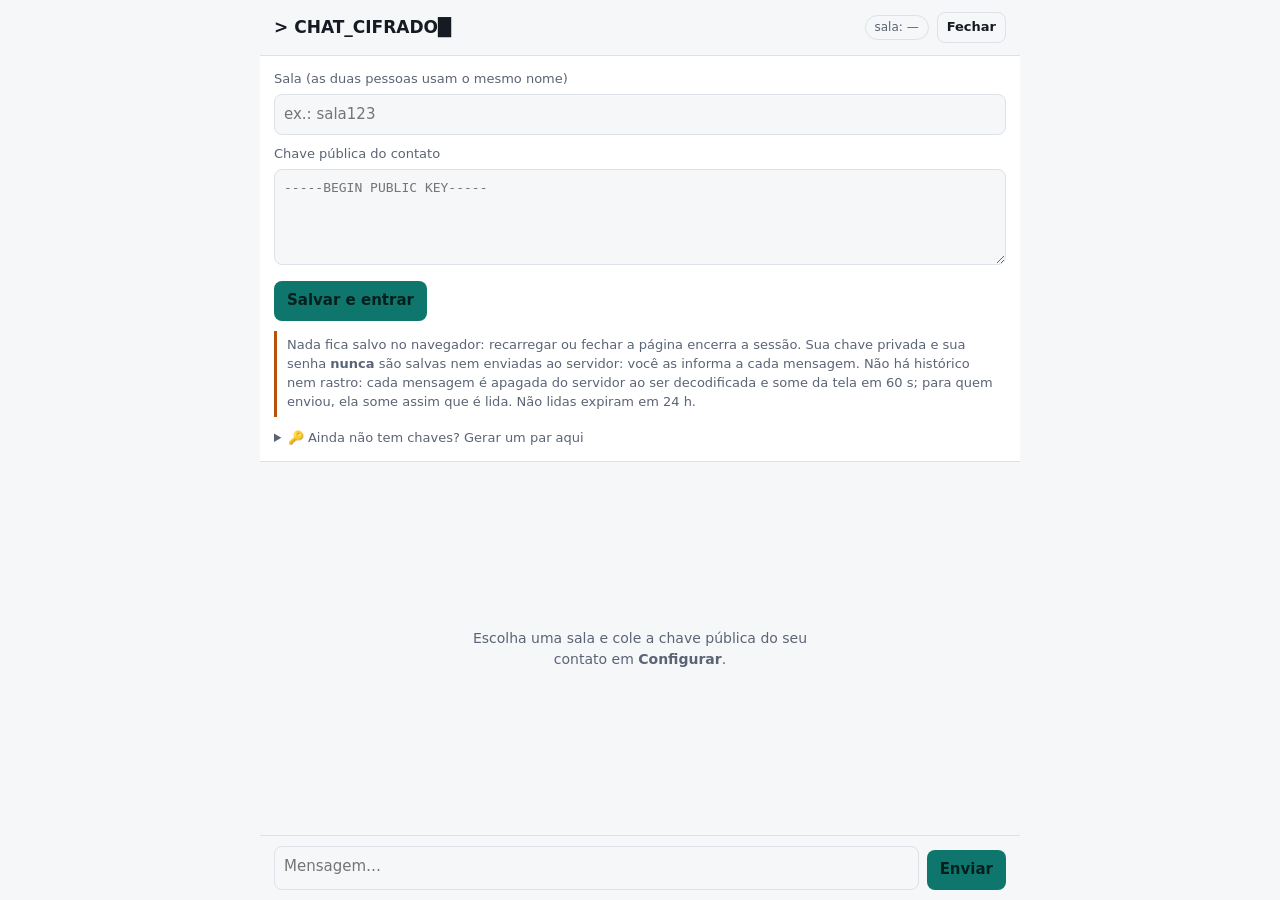
==== apps/chat-cifrado/public/index.html @ 0b05ed81 "chat-cifrado: gerador de chaves centralizado no chat, remove o Cofre - opção '🔑 Ainda não tem chaves" ====
<!DOCTYPE html>
<html lang="pt-BR">
<head>
<meta charset="utf-8">
<meta name="viewport" content="width=device-width, initial-scale=1">
<title>Chat Cifrado — ponta a ponta</title>
<style>
  :root{
    --bg:#0f1115; --panel:#171a21; --line:#2a2f3a; --text:#e7e9ee; --muted:#9aa3b2;
    --accent:#5eead4; --accent2:#a78bfa; --warn:#fbbf24; --err:#f87171; --ok:#4ade80;
    --me:#123b37; --them:#221d36;
    --mono: ui-monospace, SFMono-Regular, Menlo, Consolas, monospace;
  }
  @media (prefers-color-scheme: light){
    :root{ --bg:#f6f7f9; --panel:#ffffff; --line:#dde1e8; --text:#161a22; --muted:#5b6475;
      --accent:#0f766e; --accent2:#6d28d9; --warn:#b45309; --err:#b91c1c; --ok:#15803d;
      --me:#d9f3ef; --them:#ece7fb; }
  }
  *{box-sizing:border-box}
  html,body{height:100%}
  body{margin:0;background:var(--bg);color:var(--text);font:15px/1.45 system-ui,-apple-system,Segoe UI,Roboto,sans-serif}
  .app{max-width:760px;margin:0 auto;height:100%;display:flex;flex-direction:column}
  header{padding:12px 14px;border-bottom:1px solid var(--line);display:flex;gap:8px;align-items:center;flex-wrap:wrap}
  header h1{font-size:17px;margin:0;flex:1;white-space:nowrap}
  .pill{font-size:12px;color:var(--muted);border:1px solid var(--line);border-radius:999px;padding:3px 9px}
  button{font:inherit;cursor:pointer}
  .btn{background:var(--accent);color:#04201c;border:0;border-radius:8px;padding:9px 13px;font-weight:700}
  .btn.alt{background:transparent;color:var(--text);border:1px solid var(--line);font-weight:600}
  .btn.sm{padding:5px 9px;font-size:13px}
  .btn:disabled{opacity:.5;cursor:wait}
  textarea,input{width:100%;background:var(--bg);color:var(--text);border:1px solid var(--line);border-radius:8px;padding:9px;font:13px/1.45 var(--mono)}
  textarea.msg,input.plain{font-family:inherit;font-size:15px}
  label{display:block;font-size:13px;color:var(--muted);margin:10px 0 5px}
  .drawer{border-bottom:1px solid var(--line);background:var(--panel);padding:4px 14px 14px;display:none}
  .drawer.on{display:block}
  .row{display:flex;gap:8px;flex-wrap:wrap;align-items:center;margin-top:10px}
  .fp{font:12px var(--mono);color:var(--muted);word-break:break-all;margin-top:5px}
  .note{font-size:13px;color:var(--muted);border-left:3px solid var(--warn);padding:5px 10px;margin:10px 0 0}
  .banner{margin:10px 14px 0;padding:9px 12px;border-radius:8px;font-size:13px;background:var(--panel);border:1px solid var(--line);color:var(--muted)}
  .banner.err{color:var(--err);border-color:var(--err)}
  .banner:empty{display:none}
  #list{flex:1;overflow-y:auto;padding:14px;display:flex;flex-direction:column;gap:8px}
  .empty{color:var(--muted);text-align:center;margin:auto;font-size:14px;max-width:360px}
  .bub{max-width:82%;border-radius:12px;padding:8px 11px;border:1px solid var(--line);background:var(--them);align-self:flex-start}
  .bub.me{background:var(--me);align-self:flex-end}
  .meta{font-size:11.5px;color:var(--muted);display:flex;gap:6px;flex-wrap:wrap;align-items:center}
  .body{margin-top:4px;white-space:pre-wrap;word-break:break-word}
  .locked{font-style:italic;color:var(--muted)}
  .ok{color:var(--ok)} .bad{color:var(--err)}
  footer{border-top:1px solid var(--line);padding:10px 14px;display:flex;gap:8px;align-items:flex-end;background:var(--bg)}
  footer textarea{min-height:44px;max-height:140px;resize:none}
  /* modal */
  .scrim{position:fixed;inset:0;background:rgba(0,0,0,.55);display:none;align-items:center;justify-content:center;padding:14px;z-index:10}
  .scrim.on{display:flex}
  .modal{background:var(--panel);border:1px solid var(--line);border-radius:14px;padding:16px;width:100%;max-width:520px;max-height:92vh;overflow:auto}
  .modal h2{margin:0 0 4px;font-size:16px}
  .modal p{margin:0;color:var(--muted);font-size:13px}
  .chk{display:flex;gap:8px;align-items:center;font-size:13px;color:var(--muted);margin-top:10px}
  .chk input{width:auto}
  .st{font-size:13px;margin-top:8px;min-height:1em}
  .st.err{color:var(--err)} .st.okk{color:var(--ok)}
  details{margin-top:12px} summary{cursor:pointer;color:var(--muted);font-size:13px}
</style>
<link rel="stylesheet" href="/retro.css">
</head>
<body>
<div class="app">
  <header>
    <h1><span class="prompt">&gt; </span><span data-scramble="CHAT_CIFRADO">CHAT_CIFRADO</span><span class="cur">█</span></h1>
    <span class="pill" id="roomPill">sala: —</span>
    <button class="btn alt sm" id="btnLock" style="display:none" title="Esquecer a chave agora">🔓 Chave ativa · Bloquear</button>
    <button class="btn alt sm" id="btnLeave" style="display:none">Sair da sala</button>
    <button class="btn alt sm" id="btnCfg">Configurar</button>
  </header>
  <div class="hx-stream" aria-hidden="true" style="padding:0 14px"></div>

  <div class="drawer" id="cfg">
    <label for="room">Sala (as duas pessoas usam o mesmo nome)</label>
    <input id="room" class="plain" placeholder="ex.: sala123" autocomplete="off">
    <label for="cPub">Chave pública do contato</label>
    <textarea id="cPub" rows="4" placeholder="-----BEGIN PUBLIC KEY-----"></textarea>
    <div class="fp" id="cFp"></div>
    <div class="row"><button class="btn" id="btnSave">Salvar e entrar</button></div>
    <p class="note">Nada fica salvo no navegador: recarregar ou fechar a página encerra a sessão. Sua chave privada e sua senha <b>nunca</b> são salvas nem enviadas ao servidor: você as informa a cada mensagem. Não há histórico nem rastro: cada mensagem é apagada do servidor ao ser decodificada e some da tela em 60 s; para quem enviou, ela some assim que é lida. Não lidas expiram em 24 h.</p>

    <details>
      <summary>🔑 Ainda não tem chaves? Gerar um par aqui</summary>
      <label for="gBits">Tamanho da chave RSA</label>
      <select id="gBits" style="width:100%;padding:9px;border:1px solid var(--line);background:var(--bg);color:var(--text)">
        <option value="2048">2048 bits (rápido)</option>
        <option value="3072" selected>3072 bits (recomendado)</option>
        <option value="4096">4096 bits (mais lento)</option>
      </select>
      <label for="gPass">Senha para proteger a chave privada (obrigatória)</label>
      <input id="gPass" type="password" autocomplete="new-password">
      <div class="row"><button class="btn alt" id="btnGen">Gerar par de chaves</button></div>
      <div class="st" id="stGen"></div>
      <label>Sua chave pública — envie ao contato</label>
      <textarea id="gPub" rows="3" readonly></textarea>
      <div class="row"><button class="btn alt sm" data-copy="gPub">Copiar</button></div>
      <label>Sua chave privada — guarde em segredo</label>
      <textarea id="gPriv" rows="3" readonly></textarea>
      <div class="row"><button class="btn alt sm" data-copy="gPriv">Copiar</button></div>
      <p class="note">Salve a chave privada e a senha num gerenciador de senhas. Se perder qualquer uma das duas, não há como recuperar. Ao recarregar a página, estes campos são apagados.</p>
    </details>
  </div>

  <div class="banner" id="banner"></div>
  <div id="list"><div class="empty" id="empty">Escolha uma sala e cole a chave pública do seu contato em <b>Configurar</b>.</div></div>

  <footer>
    <textarea id="draft" class="msg" placeholder="Mensagem…" rows="1"></textarea>
    <button class="btn" id="btnSend">Enviar</button>
  </footer>
</div>

<!-- modal de chave -->
<div class="scrim" id="scrim">
  <div class="modal">
    <h2 id="mTitle">Sua chave privada</h2>
    <p id="mSub"></p>
    <label for="mKey">Chave privada</label>
    <textarea id="mKey" rows="4" placeholder="-----BEGIN ENCRYPTED PRIVATE KEY-----"></textarea>
    <label for="mPass">Senha</label>
    <input id="mPass" type="password" autocomplete="current-password">
    <label class="chk"><input type="checkbox" id="mKeep"> Manter a chave ativa nesta conversa (bloqueia após 5 min sem uso)</label>
    <label class="chk" id="mAllWrap"><input type="checkbox" id="mAll"> Abrir todas as mensagens para mim com esta chave</label>
    <div class="st" id="mSt"></div>
    <div class="row"><button class="btn" id="mOk">Confirmar</button><button class="btn alt" id="mCancel">Cancelar</button></div>
  </div>
</div>

<script>
const C = crypto.subtle, enc = new TextEncoder(), dec = new TextDecoder();
const $ = id => document.getElementById(id);
// Nada é guardado no navegador: recarregar a página encerra a sessão.
try{ ['chat.room','chat.cPub','chat.cName','chat.myFp'].forEach(k=>localStorage.removeItem(k)); }catch{}
document.querySelectorAll('input,textarea').forEach(el=>{ el.value=''; el.setAttribute('autocomplete', el.type==='password' ? 'new-password' : 'off'); });

// ---------- utilidades ----------
const b64 = buf => { let s=''; const b=new Uint8Array(buf); for(let i=0;i<b.length;i+=0x8000) s+=String.fromCharCode.apply(null,b.subarray(i,i+0x8000)); return btoa(s); };
const unb64 = s => Uint8Array.from(atob(String(s).replace(/\s+/g,'')), c=>c.charCodeAt(0));
const pem = (label, buf) => `-----BEGIN ${label}-----\n${b64(buf).match(/.{1,64}/g).join('\n')}\n-----END ${label}-----`;
function unpem(text){
  const m = String(text).trim().match(/-----BEGIN ([A-Z ]+)-----([\s\S]+?)-----END \1-----/);
  if(!m) throw new Error('Formato inválido: cole o bloco completo, com as linhas BEGIN/END.');
  return { label:m[1], data:unb64(m[2]) };
}
const cat = (...a) => { const n=a.reduce((s,x)=>s+x.length,0), o=new Uint8Array(n); let p=0; for(const x of a){o.set(x,p);p+=x.length;} return o; };
async function fingerprint(spki){
  const h = new Uint8Array(await C.digest('SHA-256', spki));
  return [...h.slice(0,16)].map(x=>x.toString(16).padStart(2,'0')).join('').match(/.{4}/g).join(':');
}
const esc = s => String(s).replace(/[&<>"]/g, c=>({'&':'&amp;','<':'&lt;','>':'&gt;','"':'&quot;'}[c]));
const OAEP = { name:'RSA-OAEP', hash:'SHA-256' }, PSS = { name:'RSA-PSS', hash:'SHA-256' };

// ---------- senha da privada (PBKDF2 → AES-GCM) ----------
const ITER = 310000;
async function passKey(pass, salt){
  const base = await C.importKey('raw', enc.encode(pass), 'PBKDF2', false, ['deriveKey']);
  return C.deriveKey({name:'PBKDF2', salt, iterations:ITER, hash:'SHA-256'}, base, {name:'AES-GCM', length:256}, false, ['encrypt','decrypt']);
}
async function lockPriv(pkcs8, pass){
  const salt=crypto.getRandomValues(new Uint8Array(16)), iv=crypto.getRandomValues(new Uint8Array(12));
  const ct = new Uint8Array(await C.encrypt({name:'AES-GCM', iv}, await passKey(pass,salt), pkcs8));
  return cat(new Uint8Array([1]), salt, iv, ct);
}
async function unlockPriv(blob, pass){
  if(blob[0]!==1) throw new Error('Versão de chave protegida desconhecida.');
  try{ return new Uint8Array(await C.decrypt({name:'AES-GCM', iv:blob.slice(17,29)}, await passKey(pass,blob.slice(1,17)), blob.slice(29))); }
  catch{ throw new Error('Senha incorreta.'); }
}

// Abre a chave privada e devolve tudo o que é preciso (nada fica guardado depois)
async function openIdentity(keyText, pass){
  let {label, data} = unpem(keyText);
  if(label==='PUBLIC KEY') throw new Error('Essa é a chave pública. Aqui vai a sua chave PRIVADA.');
  if(label==='ENCRYPTED PRIVATE KEY'){ if(!pass) throw new Error('Informe a senha da chave.'); data = await unlockPriv(data, pass); }
  else if(label!=='PRIVATE KEY') throw new Error('Chave privada não reconhecida.');
  try{
    const dk = await C.importKey('pkcs8', data, OAEP, true, ['decrypt']);
    const jwk = await C.exportKey('jwk', dk);
    const pubKey = await C.importKey('jwk', {kty:'RSA', n:jwk.n, e:jwk.e, alg:'RSA-OAEP-256', ext:true}, OAEP, true, ['encrypt']);
    const spki = new Uint8Array(await C.exportKey('spki', pubKey));
    const decKey = await C.importKey('pkcs8', data, OAEP, false, ['decrypt']);
    const signKey = await C.importKey('pkcs8', data, PSS, false, ['sign']);
    data.fill(0);
    return { decKey, signKey, pubKey, spki, fp: await fingerprint(spki) };
  }catch(e){ throw new Error('Não foi possível ler a chave privada (RSA PKCS#8 esperado).'); }
}

// ---------- estado ----------
let pollTimer = null, loadTimer = null, online = false;
let room = '';
let contact = { name: 'Contato', spki: null, fp: '' };
let myFp = '';
let docs = [];                 // mensagens ainda não lidas (no servidor)
const revealed = new Map();    // id -> {text, verified, ts, until}  (só na memória, some sozinho)
const sentLocal = new Map();   // id -> {ts, read}  (só nesta aba)
const expiring = new Set();
const SHOW_SECONDS = 60, TTL_MS = 24*60*60*1000;

// ---------- configuração ----------
function setCfg(on){ $('cfg').classList.toggle('on', on); $('btnCfg').textContent = on ? 'Fechar' : 'Configurar'; if(on) $('cfg').scrollIntoView({block:'start'}); }
$('btnCfg').onclick = ()=> setCfg(!$('cfg').classList.contains('on'));
async function loadContact(){
  try{
    const {label,data} = unpem($('cPub').value);
    if(label!=='PUBLIC KEY') throw 0;
    await C.importKey('spki', data, OAEP, false, ['encrypt']);
    contact.spki = data; contact.fp = await fingerprint(data);
    $('cFp').textContent = 'Fingerprint do contato: ' + contact.fp + ' — confira com ele por telefone.';
  }catch{ contact.spki = null; contact.fp=''; $('cFp').textContent = $('cPub').value.trim() ? 'Chave pública inválida.' : ''; }
}
$('cPub').addEventListener('input', loadContact);
$('btnSave').onclick = async ()=>{
  await loadContact();
  const r = $('room').value.trim().toLowerCase().replace(/[^a-z0-9_-]+/g,'-').replace(/^-+|-+$/g,'').slice(0,60);
  if(!r){ banner('Escolha um nome de sala.', true); return; }
  if(!contact.spki){ banner('Cole uma chave pública válida do contato.', true); return; }
  $('room').value = r;
  setCfg(false);
  joinRoom(r);
};
function banner(msg, err){ const b=$('banner'); b.textContent = msg||''; b.className = 'banner' + (err?' err':''); }

// ---------- gerar chaves ----------
$('btnGen').onclick = async e => {
  const b=e.target, st=$('stGen'); b.disabled=true; st.textContent='Gerando… (pode levar alguns segundos)'; st.className='st';
  try{
    const pass=$('gPass').value; if(!pass) throw new Error('Defina uma senha para proteger a chave privada.');
    const kp = await C.generateKey({...OAEP, modulusLength:+$('gBits').value, publicExponent:new Uint8Array([1,0,1])}, true, ['encrypt','decrypt']);
    const spki = new Uint8Array(await C.exportKey('spki', kp.publicKey));
    const pkcs8 = new Uint8Array(await C.exportKey('pkcs8', kp.privateKey));
    $('gPub').value = pem('PUBLIC KEY', spki);
    $('gPriv').value = pem('ENCRYPTED PRIVATE KEY', await lockPriv(pkcs8, pass));
    pkcs8.fill(0);
    st.textContent='Pronto. Fingerprint da sua chave: '+await fingerprint(spki)+' — passe ao contato para ele conferir.'; st.className='st okk';
  }catch(err){ st.textContent=err.message; st.className='st err'; }
  b.disabled=false;
};
document.querySelectorAll('[data-copy]').forEach(b=>b.onclick=async ()=>{
  const ta=$(b.dataset.copy); if(!ta.value) return; const old=b.textContent;
  try{ await navigator.clipboard.writeText(ta.value); b.textContent='Copiado ✓'; } catch{ ta.focus(); ta.select(); b.textContent='Selecionado'; }
  setTimeout(()=>b.textContent=old,1600);
});

// ---------- modal: pede chave + senha ----------
$('mPass').addEventListener('keydown', e=>{ if(e.key==='Enter'){ e.preventDefault(); if(!$('mOk').disabled && $('mOk').onclick) $('mOk').click(); } });
document.addEventListener('keydown', e=>{ if(e.key==='Escape' && $('scrim').classList.contains('on') && $('mCancel').onclick) $('mCancel').click(); });
// Chave da sessão: só na memória da aba, objetos CryptoKey não exportáveis.
// Some ao bloquear, após 5 min sem uso, ao sair da sala ou ao recarregar.
const KEEP_MS = 5*60*1000;
let session = null, lockTimer = null;
function lockSession(){
  session = null; clearTimeout(lockTimer);
  $('btnLock').style.display = 'none';
}
function touchSession(){
  clearTimeout(lockTimer);
  lockTimer = setTimeout(()=>{ lockSession(); banner('Chave bloqueada após 5 min sem uso.'); }, KEEP_MS);
}
$('btnLock').onclick = ()=>{ lockSession(); banner('Chave bloqueada.'); };
function askKey({title, sub, allowAll}){
  if(session){ touchSession(); return Promise.resolve({...session, all:false}); }
  return new Promise(resolve=>{
    $('mTitle').textContent = title; $('mSub').textContent = sub || '';
    $('mKey').value=''; $('mPass').value=''; $('mAll').checked=false; $('mKeep').checked=false; $('mSt').textContent=''; $('mSt').className='st';
    $('mAllWrap').style.display = allowAll ? 'flex' : 'none';
    $('scrim').classList.add('on'); setTimeout(()=>$('mKey').focus(), 50);
    const close = v => { $('scrim').classList.remove('on'); $('mKey').value=''; $('mPass').value=''; $('mOk').onclick=$('mCancel').onclick=null; resolve(v); };
    $('mCancel').onclick = ()=>close(null);
    $('mOk').onclick = async ()=>{
      $('mOk').disabled=true; $('mSt').textContent='Verificando…'; $('mSt').className='st';
      try{ const id = await openIdentity($('mKey').value, $('mPass').value); id.all = $('mAll').checked;
        if($('mKeep').checked){ session = { decKey:id.decKey, signKey:id.signKey, spki:id.spki, fp:id.fp }; $('btnLock').style.display=''; touchSession(); }
        close(id); }
      catch(err){ $('mSt').textContent=err.message; $('mSt').className='st err'; }
      $('mOk').disabled=false;
    };
  });
}

// ---------- cifrar / decifrar mensagem ----------
// pacote v2: [2, n, (lenHi,lenLo,chaveEmbrulhada)×n, iv(12), cifrado]
async function sealMessage(text, recipientsSpki){
  const aesRaw = crypto.getRandomValues(new Uint8Array(32)), iv = crypto.getRandomValues(new Uint8Array(12));
  const aes = await C.importKey('raw', aesRaw, 'AES-GCM', false, ['encrypt']);
  const ct = new Uint8Array(await C.encrypt({name:'AES-GCM', iv}, aes, enc.encode(text)));
  const parts = [new Uint8Array([2, recipientsSpki.length])];
  for(const spki of recipientsSpki){
    const pub = await C.importKey('spki', spki, OAEP, false, ['encrypt']);
    const wk = new Uint8Array(await C.encrypt(OAEP, pub, aesRaw));
    parts.push(new Uint8Array([wk.length>>8, wk.length&255]), wk);
  }
  aesRaw.fill(0);
  return cat(...parts, iv, ct);
}
async function openMessage(packet, decKey){
  if(packet[0]!==2) throw new Error('Versão desconhecida.');
  let p=2; const wks=[];
  for(let i=0;i<packet[1];i++){ const n=(packet[p]<<8)|packet[p+1]; wks.push(packet.slice(p+2,p+2+n)); p+=2+n; }
  const iv=packet.slice(p,p+12), ct=packet.slice(p+12);
  for(const wk of wks){
    let raw; try{ raw = await C.decrypt(OAEP, decKey, wk); }catch{ continue; }
    const aes = await C.importKey('raw', raw, 'AES-GCM', false, ['decrypt']);
    try{ return dec.decode(await C.decrypt({name:'AES-GCM', iv}, aes, ct)); }
    catch{ throw new Error('Mensagem adulterada.'); }
  }
  throw new Error('Esta mensagem não foi cifrada para a sua chave.');
}
const signedBytes = (d, packet) => cat(enc.encode(`chat-v2\n${room}\n${d.ts}\n`), packet);

// ---------- enviar ----------
$('btnSend').onclick = async ()=>{
  const text = $('draft').value.trim();
  if(!text) return;
  if(!room || !contact.spki){ setCfg(true); banner('Configure a sala e a chave pública do contato antes de enviar.', true); return; }
  const id = await askKey({title:'Assinar e enviar', sub:'Sua chave privada assina a mensagem (prova que foi você). A mensagem é cifrada só para o contato: nem você conseguirá relê-la. Nada é salvo.'});
  if(!id) return;
  $('btnSend').disabled = true;
  try{
    myFp = id.fp;
    const packet = await sealMessage(text, [contact.spki]);
    const d = { v:2, ts: Date.now(), fromFp: id.fp, toFp: contact.fp, fromPub: b64(id.spki), toPub: b64(contact.spki) };
    const sig = new Uint8Array(await C.sign({...PSS, saltLength:32}, id.signKey, signedBytes(d, packet)));
    d.packet = b64(packet); d.sig = b64(sig);
    const res = await api('POST', '', d);
    sentLocal.set(res.id, { ts:d.ts, read:false });
    await refresh();
    $('draft').value=''; autoGrow(); banner('');
  }catch(err){
    const msg = err && err.code==='room_full' ? 'A sala tem mensagens demais aguardando leitura.' :
                'Falha ao enviar: ' + (err.message||err.code||err);
    banner(msg, true);
  }
  $('btnSend').disabled = false;
  render();
};
function autoGrow(){ const t=$('draft'); t.style.height='auto'; t.style.height=Math.min(140,t.scrollHeight)+'px'; }
$('draft').addEventListener('input', autoGrow);
$('draft').addEventListener('keydown', e=>{ if(e.key==='Enter' && !e.shiftKey && window.matchMedia('(pointer:fine)').matches){ e.preventDefault(); $('btnSend').click(); } });

// ---------- abrir = decodificar e destruir ----------
async function decryptAndBurn(snap, id){
  const d = snap.data(); if(!d || !d.packet) return;
  const packet = unb64(d.packet);
  const text = await openMessage(packet, id.decKey);   // falha se não for para esta chave: nada é apagado
  let verified = false;
  try{
    const pub = await C.importKey('spki', unb64(d.fromPub), PSS, false, ['verify']);
    const fpOk = (await fingerprint(unb64(d.fromPub))) === d.fromFp;
    verified = fpOk && d.fromFp===contact.fp && await C.verify({...PSS, saltLength:32}, pub, unb64(d.sig), signedBytes(d, packet));
  }catch{}
  revealed.set(snap.id, { text, verified, ts:d.ts, until: Date.now()+SHOW_SECONDS*1000 });
  try{
    const ts = Date.now();
    const bsig = new Uint8Array(await C.sign({...PSS, saltLength:32}, id.signKey, enc.encode(`burn\n${room}\n${snap.id}\n${ts}`)));
    await api('DELETE', '/'+snap.id, { ts, sig: b64(bsig) });
  }catch(e){ banner('Mensagem lida, mas não foi possível apagá-la do servidor ('+(e.code||e.message)+').', true); }
}
async function openFlow(snapId){
  const id = await askKey({title:'Decodificar e destruir', sub:`Informe sua chave privada e senha. A mensagem é apagada do servidor ao ser aberta e some da tela em ${SHOW_SECONDS} s.`, allowAll:true});
  if(!id) return;
  myFp = id.fp;
  const targets = id.all ? docs.filter(s=>(s.data()||{}).toFp===id.fp) : docs.filter(s=>s.id===snapId);
  if(id.all && !targets.length){ banner('Nenhuma mensagem pendente para esta chave.', true); return; }
  let fails = 0;
  for(const s of targets){ try{ await decryptAndBurn(s, id); }catch(e){ fails++; if(!id.all) banner(e.message, true); } }
  if(id.all && fails) banner(`${fails} mensagem(ns) não puderam ser abertas com esta chave.`, true);
  render();
}
// apaga da tela o texto que já passou do tempo
setInterval(()=>{
  let changed = false;
  for(const [k,v] of revealed){ if(Date.now() >= v.until){ v.text = ''; revealed.delete(k); changed = true; } }
  if(changed || revealed.size) render();
}, 1000);

// ---------- render ----------
const fmtTime = ts => new Date(ts).toLocaleString('pt-BR', {day:'2-digit', month:'2-digit', hour:'2-digit', minute:'2-digit'});
const whoLabel = fp => fp===myFp ? 'Você' : fp===contact.fp ? esc(contact.name) : '⚠ chave desconhecida';
function render(){
  const list = $('list');
  const items = [];
  for(const s of docs){
    const d = s.data() || {};
    if(revealed.has(s.id)) continue;
    items.push({ ts:d.ts||0, html: (d.fromFp===myFp)
      ? `<div class="bub me"><div class="meta"><b>Você</b><span>${fmtTime(d.ts)}</span></div><div class="body locked">🔒 enviada — aguardando leitura</div></div>`
      : `<div class="bub"><div class="meta"><b>${whoLabel(d.fromFp)}</b><span>${fmtTime(d.ts)}</span></div><div class="body locked">🔒 cifrada <button class="btn alt sm" data-open="${esc(s.id)}">Decodificar</button></div></div>` });
  }
  for(const [k,v] of revealed){
    const left = Math.max(0, Math.ceil((v.until-Date.now())/1000));
    const seal = v.verified ? '<span class="ok">✓ assinatura válida</span>' : '<span class="bad">✗ assinatura não confere</span>';
    items.push({ ts:v.ts, html:`<div class="bub"><div class="meta"><b>${whoLabel(contact.fp)}</b><span>${fmtTime(v.ts)}</span>${seal}<span>🔥 some em ${left}s</span></div><div class="body">${esc(v.text)}</div></div>` });
  }
  if(!items.length){ list.innerHTML = `<div class="empty">${room ? 'Nenhuma mensagem pendente.' : 'Escolha uma sala e cole a chave pública do seu contato em <b>Configurar</b>.'}</div>`; return; }
  items.sort((a,b)=>a.ts-b.ts);
  const atBottom = list.scrollHeight - list.scrollTop - list.clientHeight < 60;
  list.innerHTML = items.map(i=>i.html).join('');
  list.querySelectorAll('[data-open]').forEach(b=>b.onclick=()=>openFlow(b.dataset.open));
  if(atBottom) list.scrollTop = list.scrollHeight;
}

// ---------- sala (servidor guarda só cifrado, e só até ser lido) ----------
async function api(method, path, body){
  const res = await fetch(`/api/rooms/${room}/msgs${path}`, {
    method, headers: body ? {'content-type':'application/json'} : {}, body: body ? JSON.stringify(body) : undefined, cache:'no-store'
  });
  const data = await res.json().catch(()=>({}));
  if(!res.ok){ const e = new Error(data.detail || data.error || ('HTTP '+res.status)); e.code = data.error; throw e; }
  return data;
}
const wrap = d => ({ id:d.id, exists:true, data:()=>d });
async function refresh(){
  if(!room) return;
  try{
    const list = await api('GET', '');
    clearTimeout(loadTimer);
    if(!online) banner('');
    online = true;
    docs = list.map(wrap);
    const ids = new Set(list.map(d=>d.id));
    for(const k of [...sentLocal.keys()]){ if(!ids.has(k)) sentLocal.delete(k); }   // lida: some sem deixar rastro
    render();
  }catch(e){ if(online) banner('Sem conexão com o servidor. Tentando de novo…', true); online = false; }
}
function leaveRoom(){
  lockSession();
  clearInterval(pollTimer); clearTimeout(loadTimer);
  for(const v of revealed.values()) v.text = '';
  revealed.clear(); sentLocal.clear(); docs = [];
  room = ''; contact.spki = null; contact.fp = '';
  $('room').value = ''; $('cPub').value = ''; $('cFp').textContent = '';
  $('roomPill').textContent = 'sala: —'; $('btnLeave').style.display = 'none';
  $('draft').value = ''; banner(''); render(); setCfg(true);
}
$('btnLeave').onclick = leaveRoom;
function joinRoom(r){
  room = r; $('roomPill').textContent = 'sala: ' + r; $('btnLeave').style.display = '';
  revealed.clear(); sentLocal.clear(); docs = []; render();
  clearInterval(pollTimer); clearTimeout(loadTimer);
  loadTimer = setTimeout(()=>banner('Não foi possível carregar as mensagens. Verifique a conexão.', true), 10000);
  refresh();
  pollTimer = setInterval(()=>{ if(!document.hidden) refresh(); }, 3000);
}
document.addEventListener('visibilitychange', ()=>{ if(!document.hidden) refresh(); });

(async ()=>{
  await loadContact();
  if(room) { $('roomPill').textContent = 'sala: ' + room; } else { setCfg(true); }
  if(room) joinRoom(room);
})();
</script>
<script src="/retro.js" defer></script>
</body>
</html>
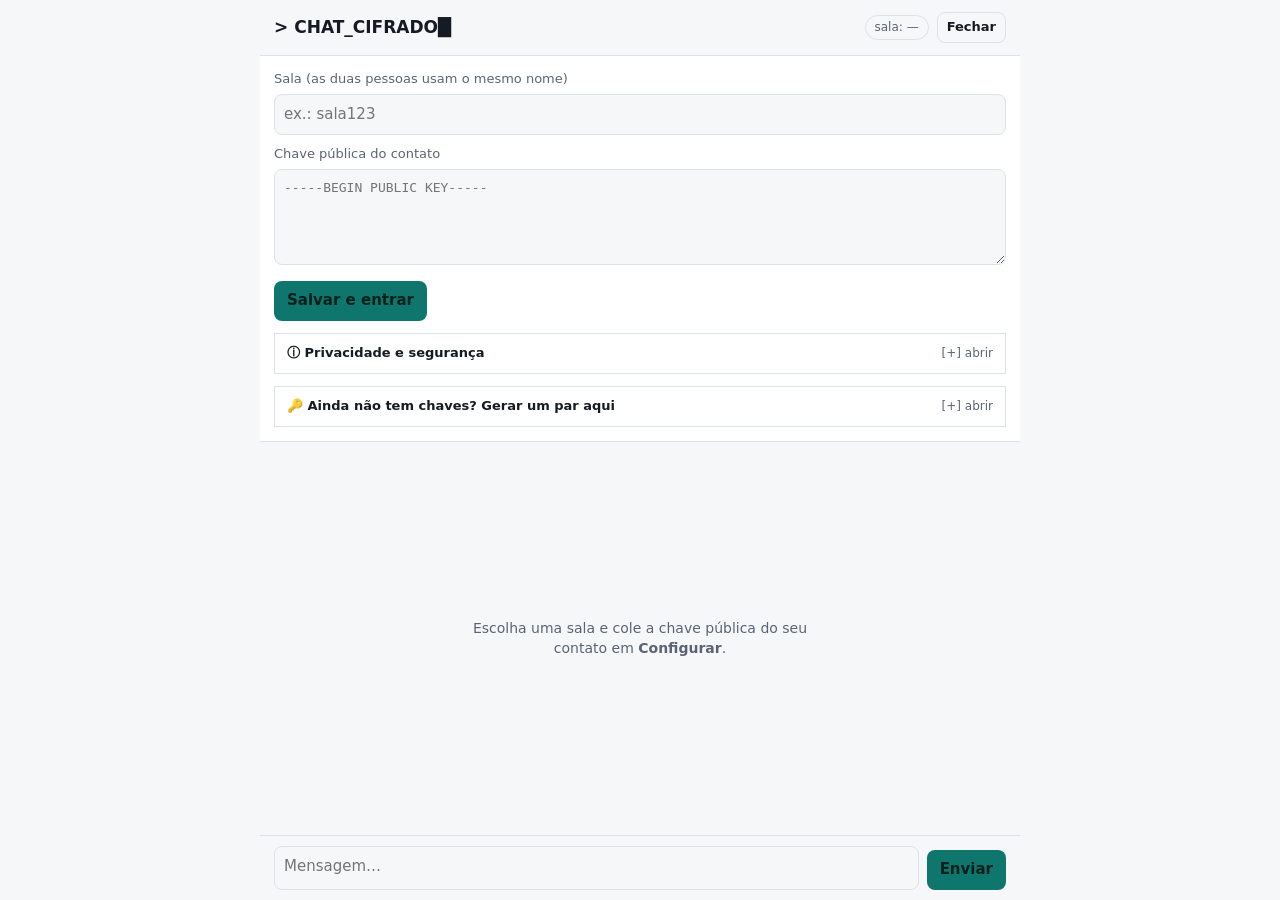
==== commit 3fe09693: "chat-cifrado: texto de privacidade recolhível e seção de chaves com abrir/minimizar claro Co-Authore" ====
--- a/apps/chat-cifrado/public/index.html
+++ b/apps/chat-cifrado/public/index.html
@@ -46,6 +46,8 @@
   .meta{font-size:11.5px;color:var(--muted);display:flex;gap:6px;flex-wrap:wrap;align-items:center}
   .body{margin-top:4px;white-space:pre-wrap;word-break:break-word}
   .locked{font-style:italic;color:var(--muted)}
+  .cipher{margin-top:6px;font:11px/1.4 var(--mono);color:var(--muted);word-break:break-all;opacity:.8;max-height:4.2em;overflow:hidden}
+  .divider{margin-top:6px;font-size:11px;color:var(--muted);letter-spacing:.08em}
   .ok{color:var(--ok)} .bad{color:var(--err)}
   footer{border-top:1px solid var(--line);padding:10px 14px;display:flex;gap:8px;align-items:flex-end;background:var(--bg)}
   footer textarea{min-height:44px;max-height:140px;resize:none}
@@ -60,6 +62,13 @@
   .st{font-size:13px;margin-top:8px;min-height:1em}
   .st.err{color:var(--err)} .st.okk{color:var(--ok)}
   details{margin-top:12px} summary{cursor:pointer;color:var(--muted);font-size:13px}
+  details.fold>summary{list-style:none;display:flex;justify-content:space-between;align-items:center;gap:10px;border:1px solid var(--line);padding:10px 12px;color:var(--text);font-weight:600;user-select:none}
+  details.fold>summary::-webkit-details-marker{display:none}
+  details.fold>summary::after{content:"[+] abrir";flex:none;font-size:12px;font-weight:400;color:var(--muted)}
+  details.fold[open]>summary::after{content:"[−] minimizar"}
+  details.fold[open]>summary{border-bottom-style:dashed}
+  details.fold>.fold-body{border:1px solid var(--line);border-top:0;padding:2px 12px 12px}
+  .fold-body>.note:first-child{margin-top:10px}
 </style>
 <link rel="stylesheet" href="/retro.css">
 </head>
@@ -81,10 +90,16 @@
     <textarea id="cPub" rows="4" placeholder="-----BEGIN PUBLIC KEY-----"></textarea>
     <div class="fp" id="cFp"></div>
     <div class="row"><button class="btn" id="btnSave">Salvar e entrar</button></div>
-    <p class="note">Nada fica salvo no navegador: recarregar ou fechar a página encerra a sessão. Sua chave privada e sua senha <b>nunca</b> são salvas nem enviadas ao servidor: você as informa a cada mensagem. Não há histórico nem rastro: cada mensagem é apagada do servidor ao ser decodificada e some da tela em 60 s; para quem enviou, ela some assim que é lida. Não lidas expiram em 24 h.</p>
-
-    <details>
+    <details class="fold">
+      <summary>ⓘ Privacidade e segurança</summary>
+      <div class="fold-body">
+        <p class="note">Nada fica salvo no navegador: recarregar ou fechar a página encerra a sessão. Sua chave privada e sua senha <b>nunca</b> são salvas nem enviadas ao servidor: você as informa a cada mensagem. Não há histórico nem rastro: cada mensagem é apagada do servidor ao ser decodificada e some da tela em 60 s; para quem enviou, ela some assim que é lida. Não lidas expiram em 24 h.</p>
+      </div>
+    </details>
+
+    <details class="fold" id="keysFold">
       <summary>🔑 Ainda não tem chaves? Gerar um par aqui</summary>
+      <div class="fold-body">
       <label for="gBits">Tamanho da chave RSA</label>
       <select id="gBits" style="width:100%;padding:9px;border:1px solid var(--line);background:var(--bg);color:var(--text)">
         <option value="2048">2048 bits (rápido)</option>
@@ -102,6 +117,8 @@
       <textarea id="gPriv" rows="3" readonly></textarea>
       <div class="row"><button class="btn alt sm" data-copy="gPriv">Copiar</button></div>
       <p class="note">Salve a chave privada e a senha num gerenciador de senhas. Se perder qualquer uma das duas, não há como recuperar. Ao recarregar a página, estes campos são apagados.</p>
+      <div class="row"><button class="btn alt sm" type="button" id="btnFoldKeys">▲ Minimizar</button></div>
+      </div>
     </details>
   </div>
 
@@ -223,6 +240,8 @@
   joinRoom(r);
 };
 function banner(msg, err){ const b=$('banner'); b.textContent = msg||''; b.className = 'banner' + (err?' err':''); }
+
+$('btnFoldKeys').onclick = ()=>{ $('keysFold').open = false; $('keysFold').scrollIntoView({block:'nearest'}); };
 
 // ---------- gerar chaves ----------
 $('btnGen').onclick = async e => {
@@ -352,7 +371,7 @@
     const fpOk = (await fingerprint(unb64(d.fromPub))) === d.fromFp;
     verified = fpOk && d.fromFp===contact.fp && await C.verify({...PSS, saltLength:32}, pub, unb64(d.sig), signedBytes(d, packet));
   }catch{}
-  revealed.set(snap.id, { text, verified, ts:d.ts, until: Date.now()+SHOW_SECONDS*1000 });
+  revealed.set(snap.id, { text, verified, ts:d.ts, cipher:d.packet, until: Date.now()+SHOW_SECONDS*1000 });
   try{
     const ts = Date.now();
     const bsig = new Uint8Array(await C.sign({...PSS, saltLength:32}, id.signKey, enc.encode(`burn\n${room}\n${snap.id}\n${ts}`)));
@@ -383,17 +402,18 @@
 function render(){
   const list = $('list');
   const items = [];
+  const cipherBox = c => `<div class="cipher" title="mensagem original (cifrada)">${esc(String(c||'').slice(0,240))}${String(c||'').length>240?'…':''}</div>`;
   for(const s of docs){
     const d = s.data() || {};
     if(revealed.has(s.id)) continue;
     items.push({ ts:d.ts||0, html: (d.fromFp===myFp)
-      ? `<div class="bub me"><div class="meta"><b>Você</b><span>${fmtTime(d.ts)}</span></div><div class="body locked">🔒 enviada — aguardando leitura</div></div>`
-      : `<div class="bub"><div class="meta"><b>${whoLabel(d.fromFp)}</b><span>${fmtTime(d.ts)}</span></div><div class="body locked">🔒 cifrada <button class="btn alt sm" data-open="${esc(s.id)}">Decodificar</button></div></div>` });
+      ? `<div class="bub me"><div class="meta"><b>Você</b><span>${fmtTime(d.ts)}</span></div>${cipherBox(d.packet)}<div class="body locked">🔒 enviada — aguardando leitura</div></div>`
+      : `<div class="bub"><div class="meta"><b>${whoLabel(d.fromFp)}</b><span>${fmtTime(d.ts)}</span></div>${cipherBox(d.packet)}<div class="body locked">🔒 cifrada <button class="btn alt sm" data-open="${esc(s.id)}">Decodificar</button></div></div>` });
   }
   for(const [k,v] of revealed){
     const left = Math.max(0, Math.ceil((v.until-Date.now())/1000));
     const seal = v.verified ? '<span class="ok">✓ assinatura válida</span>' : '<span class="bad">✗ assinatura não confere</span>';
-    items.push({ ts:v.ts, html:`<div class="bub"><div class="meta"><b>${whoLabel(contact.fp)}</b><span>${fmtTime(v.ts)}</span>${seal}<span>🔥 some em ${left}s</span></div><div class="body">${esc(v.text)}</div></div>` });
+    items.push({ ts:v.ts, html:`<div class="bub"><div class="meta"><b>${whoLabel(contact.fp)}</b><span>${fmtTime(v.ts)}</span>${seal}<span>🔥 some em ${left}s</span></div><div class="divider">ORIGINAL (CIFRADA)</div>${cipherBox(v.cipher)}<div class="divider">▼ DECIFRADA</div><div class="body">${esc(v.text)}</div></div>` });
   }
   if(!items.length){ list.innerHTML = `<div class="empty">${room ? 'Nenhuma mensagem pendente.' : 'Escolha uma sala e cole a chave pública do seu contato em <b>Configurar</b>.'}</div>`; return; }
   items.sort((a,b)=>a.ts-b.ts);
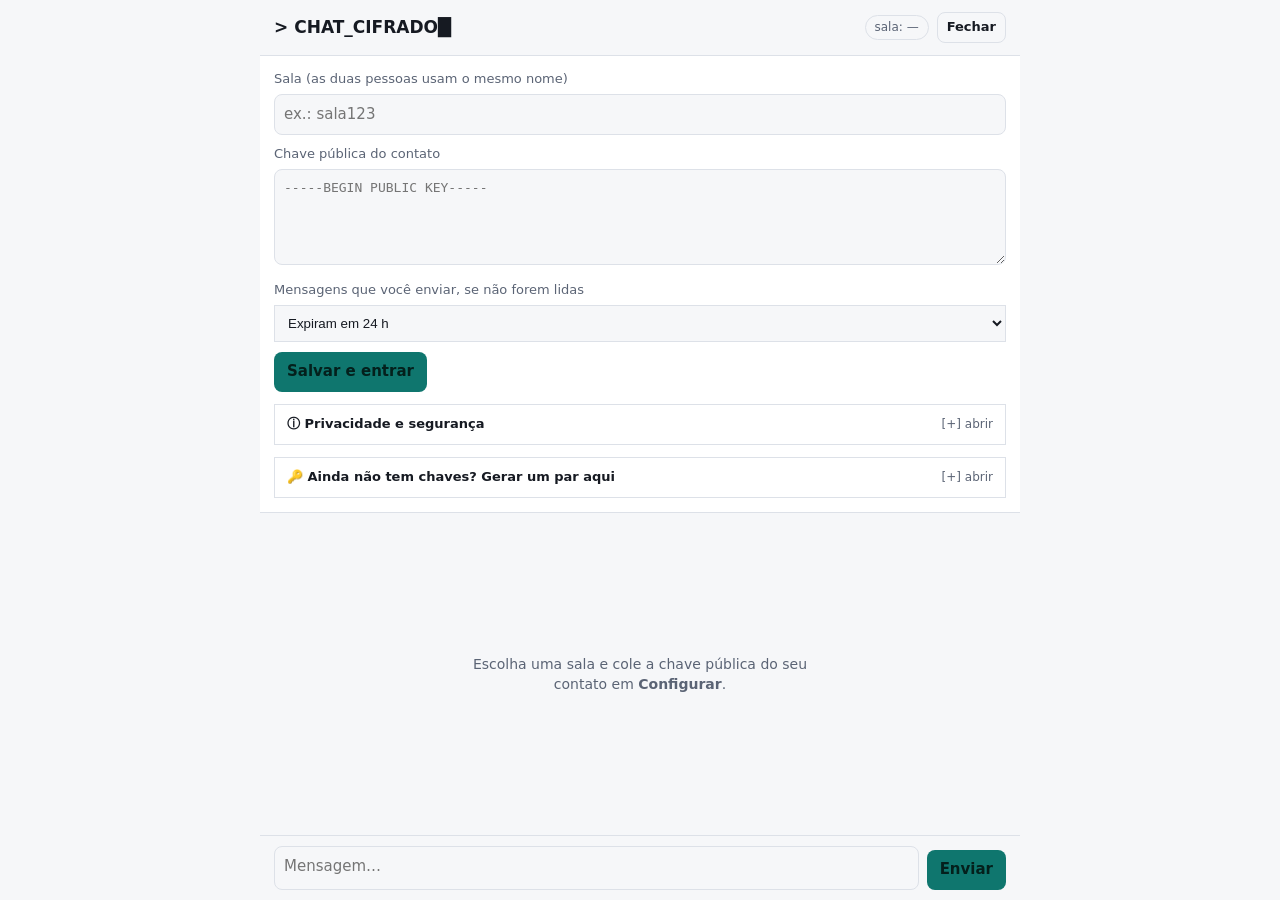
==== commit 26496b91: "chat-cifrado: decifrar todas com uma chave e expiração 24 h ou nunca - botão 'Decodificar todas (N)'" ====
--- a/apps/chat-cifrado/public/index.html
+++ b/apps/chat-cifrado/public/index.html
@@ -89,11 +89,16 @@
     <label for="cPub">Chave pública do contato</label>
     <textarea id="cPub" rows="4" placeholder="-----BEGIN PUBLIC KEY-----"></textarea>
     <div class="fp" id="cFp"></div>
+    <label for="ttl">Mensagens que você enviar, se não forem lidas</label>
+    <select id="ttl" autocomplete="off" style="width:100%;padding:9px;border:1px solid var(--line);background:var(--bg);color:var(--text)">
+      <option value="86400000" selected>Expiram em 24 h</option>
+      <option value="0">Nunca expiram (ficam até serem lidas)</option>
+    </select>
     <div class="row"><button class="btn" id="btnSave">Salvar e entrar</button></div>
     <details class="fold">
       <summary>ⓘ Privacidade e segurança</summary>
       <div class="fold-body">
-        <p class="note">Nada fica salvo no navegador: recarregar ou fechar a página encerra a sessão. Sua chave privada e sua senha <b>nunca</b> são salvas nem enviadas ao servidor: você as informa a cada mensagem. Não há histórico nem rastro: cada mensagem é apagada do servidor ao ser decodificada e some da tela em 60 s; para quem enviou, ela some assim que é lida. Não lidas expiram em 24 h.</p>
+        <p class="note">Nada fica salvo no navegador: recarregar ou fechar a página encerra a sessão. Sua chave privada e sua senha <b>nunca</b> são salvas nem enviadas ao servidor: você as informa a cada mensagem. Não há histórico nem rastro: cada mensagem é apagada do servidor ao ser decodificada e some da tela em 60 s; para quem enviou, ela some assim que é lida. Não lidas expiram em 24 h, ou nunca, conforme a opção de quem enviou.</p>
       </div>
     </details>
 
@@ -140,8 +145,15 @@
     <textarea id="mKey" rows="4" placeholder="-----BEGIN ENCRYPTED PRIVATE KEY-----"></textarea>
     <label for="mPass">Senha</label>
     <input id="mPass" type="password" autocomplete="current-password">
-    <label class="chk"><input type="checkbox" id="mKeep"> Manter a chave ativa nesta conversa (bloqueia após 5 min sem uso)</label>
-    <label class="chk" id="mAllWrap"><input type="checkbox" id="mAll"> Abrir todas as mensagens para mim com esta chave</label>
+    <label for="mKeep">Manter a chave ativa nesta conversa</label>
+    <select id="mKeep" style="width:100%;padding:9px;border:1px solid var(--line);background:var(--bg);color:var(--text)">
+      <option value="0" selected>Não — pedir a cada mensagem</option>
+      <option value="idle">Até 5 min sem uso</option>
+      <option value="3600000">Por 1 hora</option>
+      <option value="28800000">Por 8 horas</option>
+      <option value="86400000">Por 24 horas</option>
+    </select>
+    <label class="chk" id="mAllWrap"><input type="checkbox" id="mAll" checked> Decifrar todas as mensagens pendentes para mim (não só esta)</label>
     <div class="st" id="mSt"></div>
     <div class="row"><button class="btn" id="mOk">Confirmar</button><button class="btn alt" id="mCancel">Cancelar</button></div>
   </div>
@@ -269,22 +281,39 @@
 document.addEventListener('keydown', e=>{ if(e.key==='Escape' && $('scrim').classList.contains('on') && $('mCancel').onclick) $('mCancel').click(); });
 // Chave da sessão: só na memória da aba, objetos CryptoKey não exportáveis.
 // Some ao bloquear, após 5 min sem uso, ao sair da sala ou ao recarregar.
-const KEEP_MS = 5*60*1000;
-let session = null, lockTimer = null;
+const IDLE_MS = 5*60*1000;
+let session = null, lockTimer = null, lockTick = null;
 function lockSession(){
-  session = null; clearTimeout(lockTimer);
+  session = null; clearTimeout(lockTimer); clearInterval(lockTick);
   $('btnLock').style.display = 'none';
 }
+function fmtLeft(ms){ const m = Math.max(1, Math.ceil(ms/60000)); return m >= 60 ? `${Math.floor(m/60)}h${String(m%60).padStart(2,'0')}` : `${m} min`; }
+function updLockBtn(){
+  if(!session) return;
+  const left = session.expires - Date.now();
+  if(left <= 0){ lockSession(); banner('Chave bloqueada: o tempo escolhido terminou.'); return; }
+  $('btnLock').textContent = `🔓 Chave ativa · ${fmtLeft(left)} · Bloquear`;
+}
+function startSession(id, mode){
+  session = { decKey:id.decKey, signKey:id.signKey, spki:id.spki, fp:id.fp, idle: mode==='idle', expires: Date.now() + (mode==='idle' ? IDLE_MS : +mode) };
+  $('btnLock').style.display = '';
+  clearInterval(lockTick); lockTick = setInterval(updLockBtn, 15000);
+  touchSession();
+}
 function touchSession(){
+  if(!session) return;
+  if(session.idle) session.expires = Date.now() + IDLE_MS;   // modo "sem uso": renova a cada uso
   clearTimeout(lockTimer);
-  lockTimer = setTimeout(()=>{ lockSession(); banner('Chave bloqueada após 5 min sem uso.'); }, KEEP_MS);
+  lockTimer = setTimeout(updLockBtn, Math.min(session.expires - Date.now() + 50, 2147483000));
+  updLockBtn();
 }
 $('btnLock').onclick = ()=>{ lockSession(); banner('Chave bloqueada.'); };
 function askKey({title, sub, allowAll}){
-  if(session){ touchSession(); return Promise.resolve({...session, all:false}); }
+  if(session && Date.now() >= session.expires){ lockSession(); }
+  if(session){ touchSession(); return Promise.resolve({...session, all:true}); }
   return new Promise(resolve=>{
     $('mTitle').textContent = title; $('mSub').textContent = sub || '';
-    $('mKey').value=''; $('mPass').value=''; $('mAll').checked=false; $('mKeep').checked=false; $('mSt').textContent=''; $('mSt').className='st';
+    $('mKey').value=''; $('mPass').value=''; $('mAll').checked=true; $('mKeep').value='0'; $('mSt').textContent=''; $('mSt').className='st';
     $('mAllWrap').style.display = allowAll ? 'flex' : 'none';
     $('scrim').classList.add('on'); setTimeout(()=>$('mKey').focus(), 50);
     const close = v => { $('scrim').classList.remove('on'); $('mKey').value=''; $('mPass').value=''; $('mOk').onclick=$('mCancel').onclick=null; resolve(v); };
@@ -292,7 +321,7 @@
     $('mOk').onclick = async ()=>{
       $('mOk').disabled=true; $('mSt').textContent='Verificando…'; $('mSt').className='st';
       try{ const id = await openIdentity($('mKey').value, $('mPass').value); id.all = $('mAll').checked;
-        if($('mKeep').checked){ session = { decKey:id.decKey, signKey:id.signKey, spki:id.spki, fp:id.fp }; $('btnLock').style.display=''; touchSession(); }
+        if($('mKeep').value !== '0') startSession(id, $('mKeep').value);
         close(id); }
       catch(err){ $('mSt').textContent=err.message; $('mSt').className='st err'; }
       $('mOk').disabled=false;
@@ -341,7 +370,7 @@
   try{
     myFp = id.fp;
     const packet = await sealMessage(text, [contact.spki]);
-    const d = { v:2, ts: Date.now(), fromFp: id.fp, toFp: contact.fp, fromPub: b64(id.spki), toPub: b64(contact.spki) };
+    const d = { v:2, ts: Date.now(), ttl: +$('ttl').value, fromFp: id.fp, toFp: contact.fp, fromPub: b64(id.spki), toPub: b64(contact.spki) };
     const sig = new Uint8Array(await C.sign({...PSS, saltLength:32}, id.signKey, signedBytes(d, packet)));
     d.packet = b64(packet); d.sig = b64(sig);
     const res = await api('POST', '', d);
@@ -382,6 +411,7 @@
   const id = await askKey({title:'Decodificar e destruir', sub:`Informe sua chave privada e senha. A mensagem é apagada do servidor ao ser aberta e some da tela em ${SHOW_SECONDS} s.`, allowAll:true});
   if(!id) return;
   myFp = id.fp;
+  if(snapId===null) id.all = true;
   const targets = id.all ? docs.filter(s=>(s.data()||{}).toFp===id.fp) : docs.filter(s=>s.id===snapId);
   if(id.all && !targets.length){ banner('Nenhuma mensagem pendente para esta chave.', true); return; }
   let fails = 0;
@@ -397,18 +427,20 @@
 }, 1000);
 
 // ---------- render ----------
+const fmtLeftShort = ms => { const m = Math.max(1, Math.ceil(ms/60000)); return m >= 60 ? Math.ceil(m/60)+' h' : m+' min'; };
 const fmtTime = ts => new Date(ts).toLocaleString('pt-BR', {day:'2-digit', month:'2-digit', hour:'2-digit', minute:'2-digit'});
 const whoLabel = fp => fp===myFp ? 'Você' : fp===contact.fp ? esc(contact.name) : '⚠ chave desconhecida';
 function render(){
   const list = $('list');
   const items = [];
+  const expLabel = d => !d.ttl && d.ttl!==undefined ? '<span>∞ não expira</span>' : `<span>⏳ expira em ${fmtLeftShort((d.ts||0)+(d.ttl||86400000)-Date.now())}</span>`;
   const cipherBox = c => `<div class="cipher" title="mensagem original (cifrada)">${esc(String(c||'').slice(0,240))}${String(c||'').length>240?'…':''}</div>`;
   for(const s of docs){
     const d = s.data() || {};
     if(revealed.has(s.id)) continue;
     items.push({ ts:d.ts||0, html: (d.fromFp===myFp)
-      ? `<div class="bub me"><div class="meta"><b>Você</b><span>${fmtTime(d.ts)}</span></div>${cipherBox(d.packet)}<div class="body locked">🔒 enviada — aguardando leitura</div></div>`
-      : `<div class="bub"><div class="meta"><b>${whoLabel(d.fromFp)}</b><span>${fmtTime(d.ts)}</span></div>${cipherBox(d.packet)}<div class="body locked">🔒 cifrada <button class="btn alt sm" data-open="${esc(s.id)}">Decodificar</button></div></div>` });
+      ? `<div class="bub me"><div class="meta"><b>Você</b><span>${fmtTime(d.ts)}</span>${expLabel(d)}</div>${cipherBox(d.packet)}<div class="body locked">🔒 enviada — aguardando leitura</div></div>`
+      : `<div class="bub"><div class="meta"><b>${whoLabel(d.fromFp)}</b><span>${fmtTime(d.ts)}</span>${expLabel(d)}</div>${cipherBox(d.packet)}<div class="body locked">🔒 cifrada <button class="btn alt sm" data-open="${esc(s.id)}">Decodificar</button></div></div>` });
   }
   for(const [k,v] of revealed){
     const left = Math.max(0, Math.ceil((v.until-Date.now())/1000));
@@ -417,9 +449,12 @@
   }
   if(!items.length){ list.innerHTML = `<div class="empty">${room ? 'Nenhuma mensagem pendente.' : 'Escolha uma sala e cole a chave pública do seu contato em <b>Configurar</b>.'}</div>`; return; }
   items.sort((a,b)=>a.ts-b.ts);
+  const incoming = docs.filter(s=>!revealed.has(s.id) && (s.data()||{}).fromFp!==myFp).length;
+  if(incoming >= 2) items.unshift({ ts:-1, html:`<div style="align-self:center"><button class="btn" id="btnOpenAll">🔓 Decodificar todas (${incoming})</button></div>` });
   const atBottom = list.scrollHeight - list.scrollTop - list.clientHeight < 60;
   list.innerHTML = items.map(i=>i.html).join('');
   list.querySelectorAll('[data-open]').forEach(b=>b.onclick=()=>openFlow(b.dataset.open));
+  const oa = $('btnOpenAll'); if(oa) oa.onclick = ()=>openFlow(null);
   if(atBottom) list.scrollTop = list.scrollHeight;
 }
 
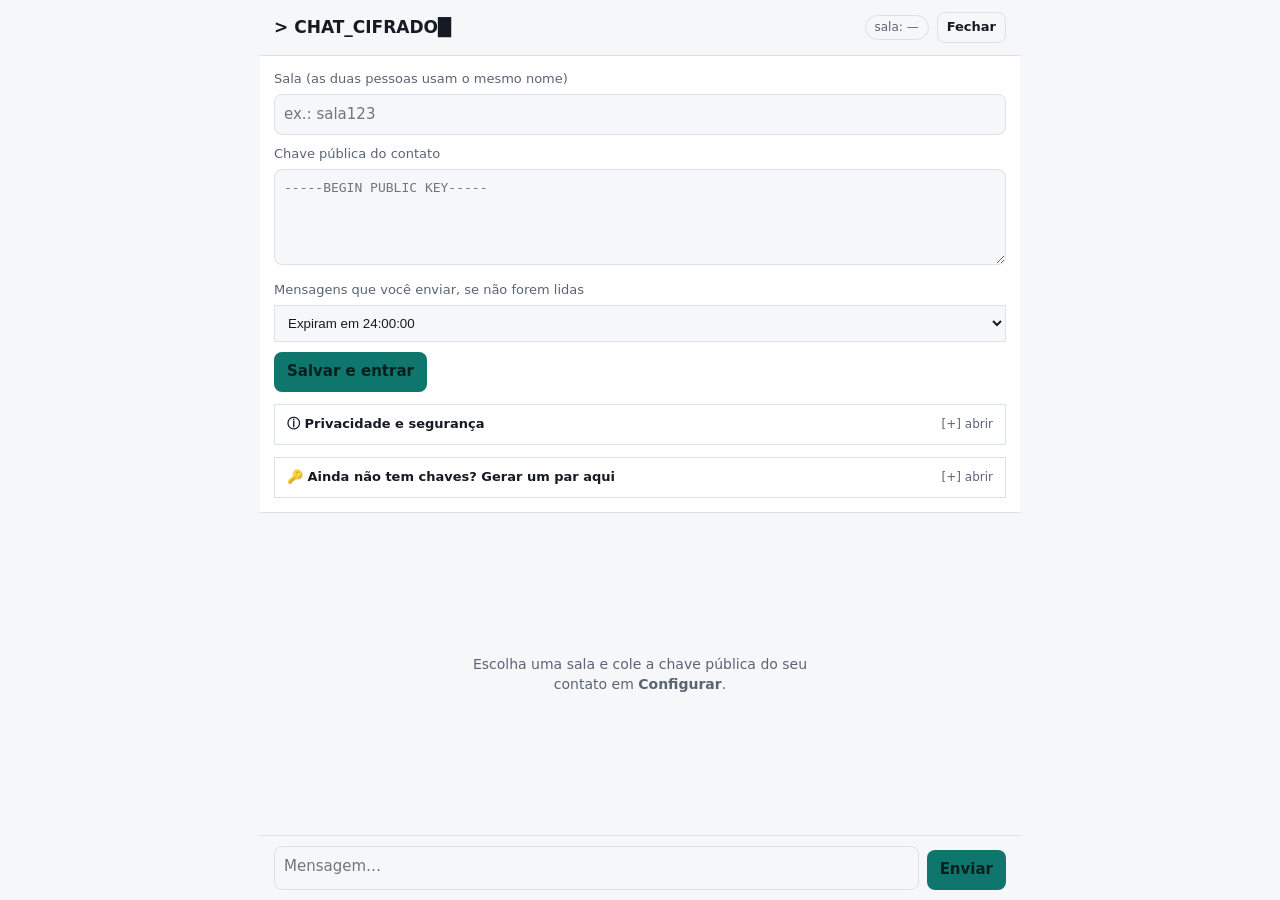
==== commit 02c1668e: "chat-cifrado: expiração em contagem regressiva hh:mm:ss Co-Authored-By: Claude Opus 5.5 <noreply@ant" ====
--- a/apps/chat-cifrado/public/index.html
+++ b/apps/chat-cifrado/public/index.html
@@ -91,7 +91,7 @@
     <div class="fp" id="cFp"></div>
     <label for="ttl">Mensagens que você enviar, se não forem lidas</label>
     <select id="ttl" autocomplete="off" style="width:100%;padding:9px;border:1px solid var(--line);background:var(--bg);color:var(--text)">
-      <option value="86400000" selected>Expiram em 24 h</option>
+      <option value="86400000" selected>Expiram em 24:00:00</option>
       <option value="0">Nunca expiram (ficam até serem lidas)</option>
     </select>
     <div class="row"><button class="btn" id="btnSave">Salvar e entrar</button></div>
@@ -427,13 +427,15 @@
 }, 1000);
 
 // ---------- render ----------
-const fmtLeftShort = ms => { const m = Math.max(1, Math.ceil(ms/60000)); return m >= 60 ? Math.ceil(m/60)+' h' : m+' min'; };
+const hms = ms => { const t = Math.max(0, Math.floor(ms/1000)); return [Math.floor(t/3600), Math.floor(t%3600/60), t%60].map(n=>String(n).padStart(2,'0')).join(':'); };
+// contagem regressiva das mensagens pendentes (só atualiza o texto, sem redesenhar)
+setInterval(()=>{ document.querySelectorAll('.exp').forEach(el=>{ el.textContent = hms(+el.dataset.exp - Date.now()); }); }, 1000);
 const fmtTime = ts => new Date(ts).toLocaleString('pt-BR', {day:'2-digit', month:'2-digit', hour:'2-digit', minute:'2-digit'});
 const whoLabel = fp => fp===myFp ? 'Você' : fp===contact.fp ? esc(contact.name) : '⚠ chave desconhecida';
 function render(){
   const list = $('list');
   const items = [];
-  const expLabel = d => !d.ttl && d.ttl!==undefined ? '<span>∞ não expira</span>' : `<span>⏳ expira em ${fmtLeftShort((d.ts||0)+(d.ttl||86400000)-Date.now())}</span>`;
+  const expLabel = d => { if(d.ttl===0) return '<span>∞ não expira</span>'; const at=(d.ts||0)+(d.ttl||86400000); return `<span>⏳ <span class="exp" data-exp="${at}">${hms(at-Date.now())}</span></span>`; };
   const cipherBox = c => `<div class="cipher" title="mensagem original (cifrada)">${esc(String(c||'').slice(0,240))}${String(c||'').length>240?'…':''}</div>`;
   for(const s of docs){
     const d = s.data() || {};
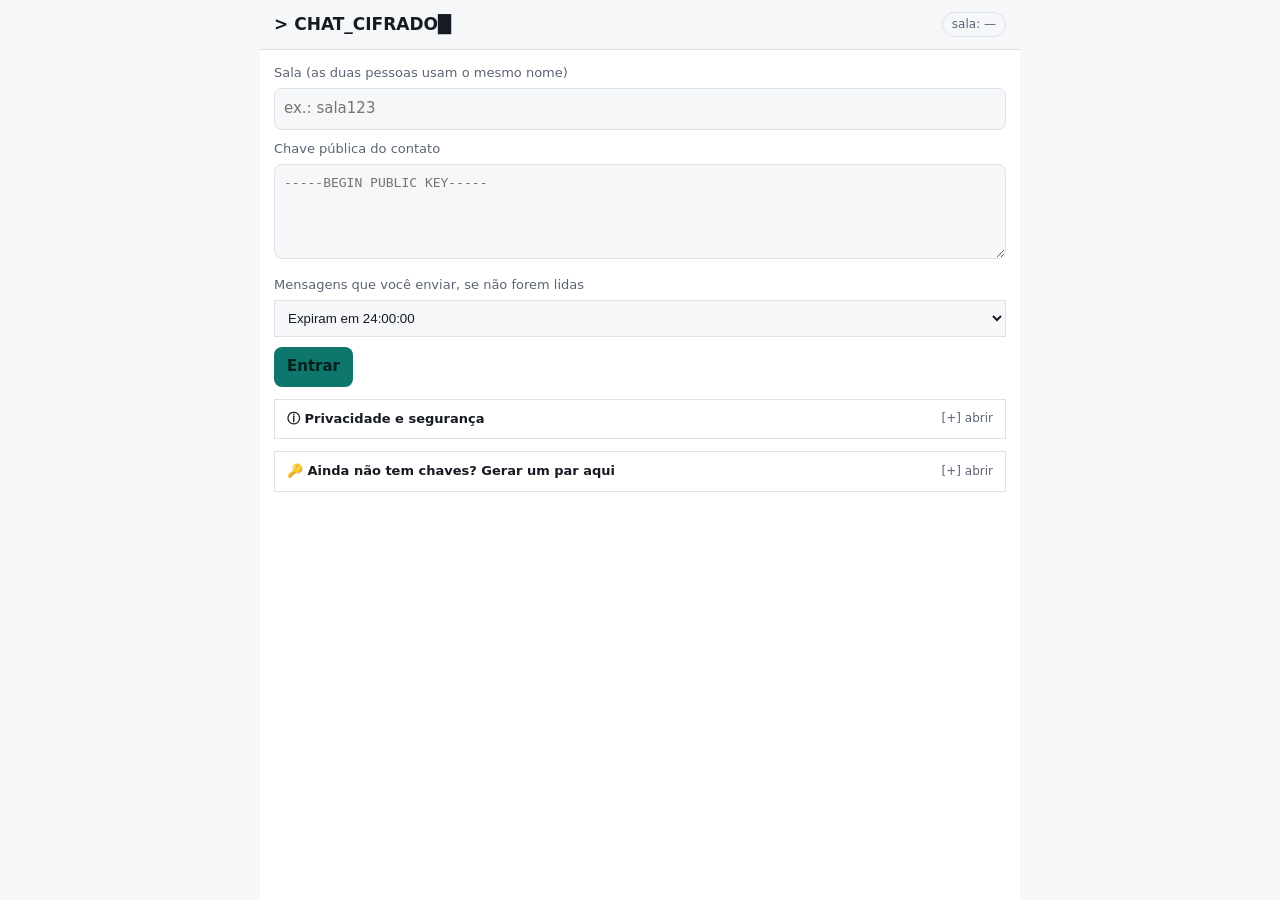
==== commit 7092ea05: "chat-cifrado: tela de entrada sem o chat; chat aparece só depois de entrar na sala Co-Authored-By: C" ====
--- a/apps/chat-cifrado/public/index.html
+++ b/apps/chat-cifrado/public/index.html
@@ -17,7 +17,8 @@
       --me:#d9f3ef; --them:#ece7fb; }
   }
   *{box-sizing:border-box}
-  html,body{height:100%}
+  html,body{height:100%;overscroll-behavior-y:none}  /* impede o 'puxar para atualizar' no celular */
+  #list,.drawer,.modal{overscroll-behavior:contain}
   body{margin:0;background:var(--bg);color:var(--text);font:15px/1.45 system-ui,-apple-system,Segoe UI,Roboto,sans-serif}
   .app{max-width:760px;margin:0 auto;height:100%;display:flex;flex-direction:column}
   header{padding:12px 14px;border-bottom:1px solid var(--line);display:flex;gap:8px;align-items:center;flex-wrap:wrap}
@@ -33,6 +34,9 @@
   label{display:block;font-size:13px;color:var(--muted);margin:10px 0 5px}
   .drawer{border-bottom:1px solid var(--line);background:var(--panel);padding:4px 14px 14px;display:none}
   .drawer.on{display:block}
+  /* Tela de entrada: só a configuração, sem o chat */
+  body.lobby .drawer{display:block;flex:1;overflow-y:auto;border-bottom:0}
+  body.lobby #list, body.lobby footer, body.lobby #btnCfg{display:none!important}
   .row{display:flex;gap:8px;flex-wrap:wrap;align-items:center;margin-top:10px}
   .fp{font:12px var(--mono);color:var(--muted);word-break:break-all;margin-top:5px}
   .note{font-size:13px;color:var(--muted);border-left:3px solid var(--warn);padding:5px 10px;margin:10px 0 0}
@@ -78,7 +82,7 @@
     <h1><span class="prompt">&gt; </span><span data-scramble="CHAT_CIFRADO">CHAT_CIFRADO</span><span class="cur">█</span></h1>
     <span class="pill" id="roomPill">sala: —</span>
     <button class="btn alt sm" id="btnLock" style="display:none" title="Esquecer a chave agora">🔓 Chave ativa · Bloquear</button>
-    <button class="btn alt sm" id="btnLeave" style="display:none">Sair da sala</button>
+    <button class="btn sm" id="btnLeave" style="display:none">Sair da sala</button>
     <button class="btn alt sm" id="btnCfg">Configurar</button>
   </header>
   <div class="hx-stream" aria-hidden="true" style="padding:0 14px"></div>
@@ -94,7 +98,7 @@
       <option value="86400000" selected>Expiram em 24:00:00</option>
       <option value="0">Nunca expiram (ficam até serem lidas)</option>
     </select>
-    <div class="row"><button class="btn" id="btnSave">Salvar e entrar</button></div>
+    <div class="row"><button class="btn" id="btnSave">Entrar</button></div>
     <details class="fold">
       <summary>ⓘ Privacidade e segurança</summary>
       <div class="fold-body">
@@ -230,6 +234,7 @@
 const SHOW_SECONDS = 60, TTL_MS = 24*60*60*1000;
 
 // ---------- configuração ----------
+function setLobby(){ document.body.classList.toggle('lobby', !room); }
 function setCfg(on){ $('cfg').classList.toggle('on', on); $('btnCfg').textContent = on ? 'Fechar' : 'Configurar'; if(on) $('cfg').scrollIntoView({block:'start'}); }
 $('btnCfg').onclick = ()=> setCfg(!$('cfg').classList.contains('on'));
 async function loadContact(){
@@ -491,11 +496,13 @@
   room = ''; contact.spki = null; contact.fp = '';
   $('room').value = ''; $('cPub').value = ''; $('cFp').textContent = '';
   $('roomPill').textContent = 'sala: —'; $('btnLeave').style.display = 'none';
-  $('draft').value = ''; banner(''); render(); setCfg(true);
+  $('draft').value = ''; banner(''); render(); setLobby(); setCfg(true);
 }
 $('btnLeave').onclick = leaveRoom;
+// Recarregar encerra a sessão: pede confirmação enquanto houver uma sala aberta
+window.addEventListener('beforeunload', e=>{ if(room){ e.preventDefault(); e.returnValue=''; } });
 function joinRoom(r){
-  room = r; $('roomPill').textContent = 'sala: ' + r; $('btnLeave').style.display = '';
+  room = r; setLobby(); setCfg(false); $('roomPill').textContent = 'sala: ' + r; $('btnLeave').style.display = '';
   revealed.clear(); sentLocal.clear(); docs = []; render();
   clearInterval(pollTimer); clearTimeout(loadTimer);
   loadTimer = setTimeout(()=>banner('Não foi possível carregar as mensagens. Verifique a conexão.', true), 10000);
@@ -504,6 +511,7 @@
 }
 document.addEventListener('visibilitychange', ()=>{ if(!document.hidden) refresh(); });
 
+setLobby();
 (async ()=>{
   await loadContact();
   if(room) { $('roomPill').textContent = 'sala: ' + room; } else { setCfg(true); }
